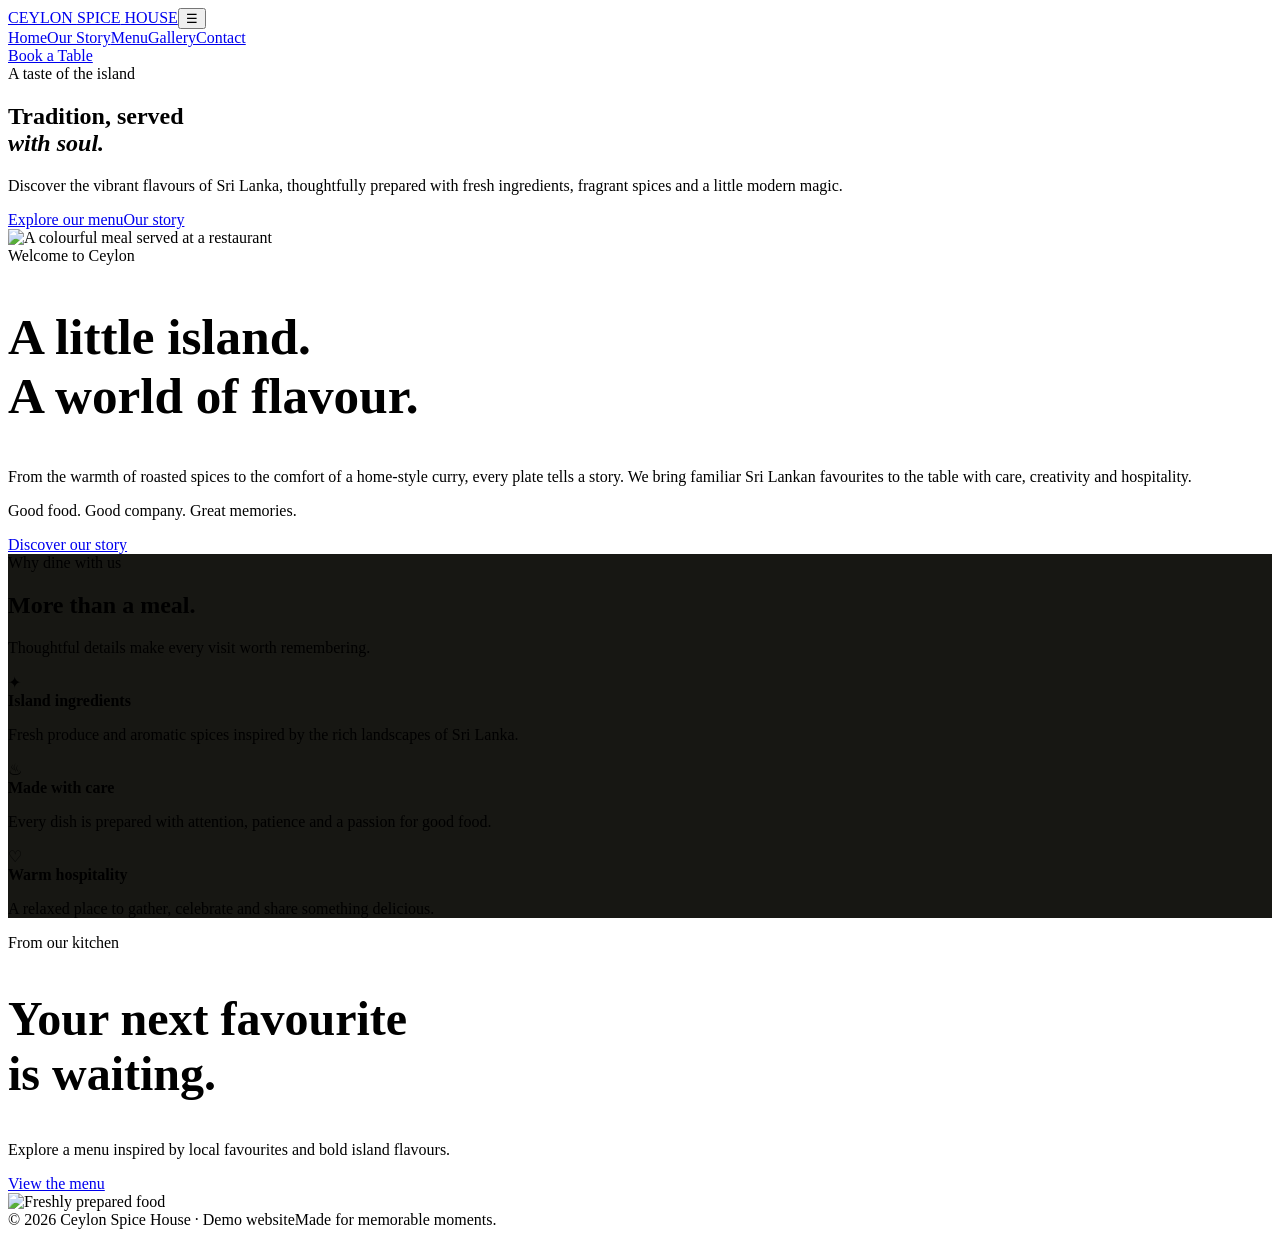
==== index.html @ 9be24517 "Add files via upload" ====
<!doctype html><html lang="en"><head><meta charset="utf-8"><meta name="viewport" content="width=device-width,initial-scale=1"><meta name="description" content="Ceylon Spice House — contemporary Sri Lankan dining with a taste of tradition."><title>Ceylon Spice House | Home</title><link rel="stylesheet" href="assets/style.css"></head><body><header class="nav"><div class="wrap navin"><a class="brand" href="index.html">CEYLON <span>SPICE</span> HOUSE</a><button class="menu-toggle" aria-label="Toggle menu">☰</button><nav class="links"><a href="index.html">Home</a><a href="about.html">Our Story</a><a href="menu.html">Menu</a><a href="gallery.html">Gallery</a><a href="contact.html">Contact</a></nav><a class="nav-cta" href="contact.html">Book a Table</a></div></header><main><section class="hero"><div class="wrap"><div class="hero-content"><div class="eyebrow">A taste of the island</div><h1>Tradition, served<br><em>with soul.</em></h1><p>Discover the vibrant flavours of Sri Lanka, thoughtfully prepared with fresh ingredients, fragrant spices and a little modern magic.</p><div class="actions"><a class="btn fill" href="menu.html">Explore our menu</a><a class="btn" href="about.html">Our story</a></div></div></div></section><section class="section"><div class="wrap split"><div class="frame reveal"><img class="photo" src="https://images.unsplash.com/photo-1547592180-85f173990554?auto=format&fit=crop&w=1000&q=85" alt="A colourful meal served at a restaurant"></div><div class="reveal"><div class="eyebrow">Welcome to Ceylon</div><h2 style="font:600 clamp(36px,4vw,52px) 'Playfair Display'">A little island.<br>A world of flavour.</h2><p class="muted">From the warmth of roasted spices to the comfort of a home-style curry, every plate tells a story. We bring familiar Sri Lankan favourites to the table with care, creativity and hospitality.</p><p class="tag">Good food. Good company. Great memories.</p><a class="btn" href="about.html">Discover our story</a></div></div></section><section class="section" style="background:#171713"><div class="wrap"><div class="section-head reveal"><div class="eyebrow">Why dine with us</div><h2>More than a meal.</h2><p>Thoughtful details make every visit worth remembering.</p></div><div class="features"><article class="feature reveal"><div class="icon">✦</div><b>Island ingredients</b><p>Fresh produce and aromatic spices inspired by the rich landscapes of Sri Lanka.</p></article><article class="feature reveal"><div class="icon">♨</div><b>Made with care</b><p>Every dish is prepared with attention, patience and a passion for good food.</p></article><article class="feature reveal"><div class="icon">♡</div><b>Warm hospitality</b><p>A relaxed place to gather, celebrate and share something delicious.</p></article></div></div></section><section class="section"><div class="wrap split"><div class="reveal"><div class="eyebrow">From our kitchen</div><h2 style="font:600 48px 'Playfair Display'">Your next favourite<br>is waiting.</h2><p class="muted">Explore a menu inspired by local favourites and bold island flavours.</p><a class="btn fill" href="menu.html">View the menu</a></div><img class="photo reveal" src="https://images.unsplash.com/photo-1512621776951-a57141f2eefd?auto=format&fit=crop&w=1000&q=85" alt="Freshly prepared food"></div></section></main><footer class="footer"><div class="wrap footerin"><span>© 2026 Ceylon Spice House · Demo website</span><span>Made for memorable moments.</span></div></footer><script src="assets/main.js"></script><script src="assets/nav.js"></script></body></html>
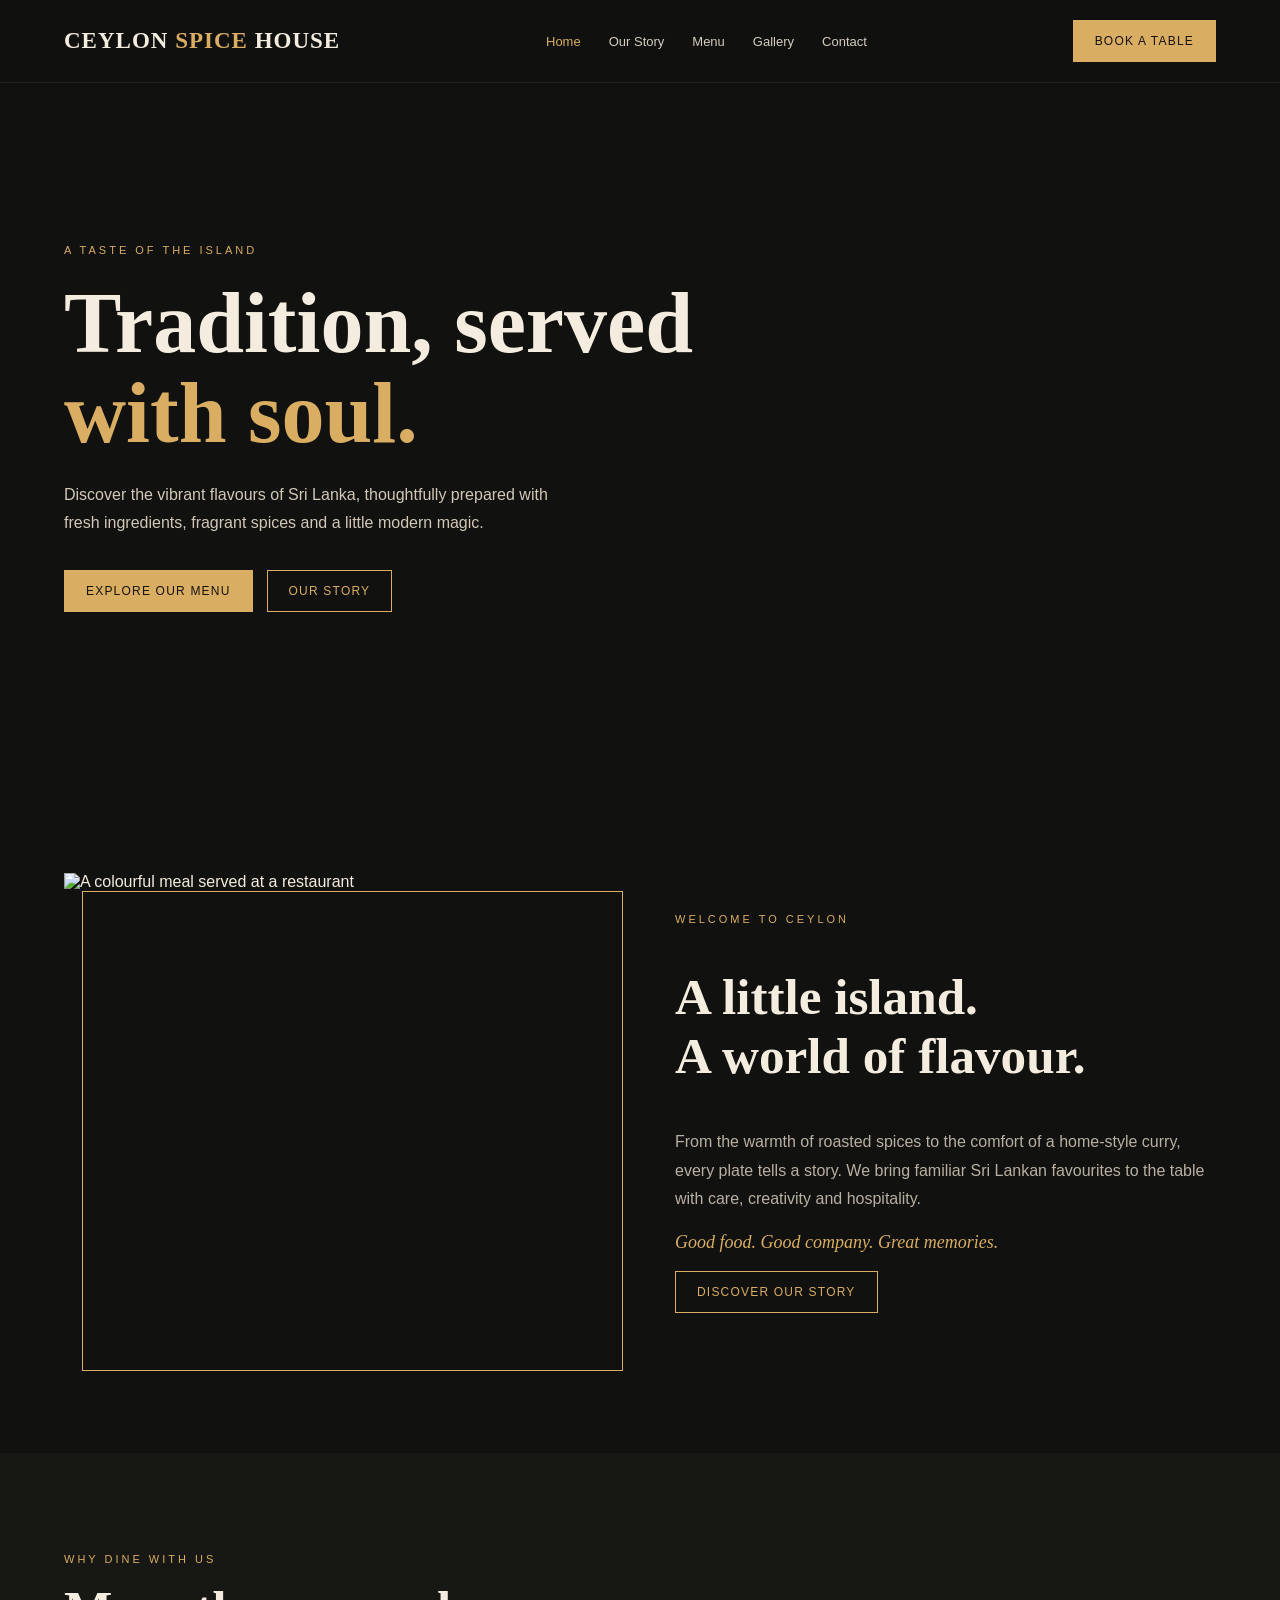
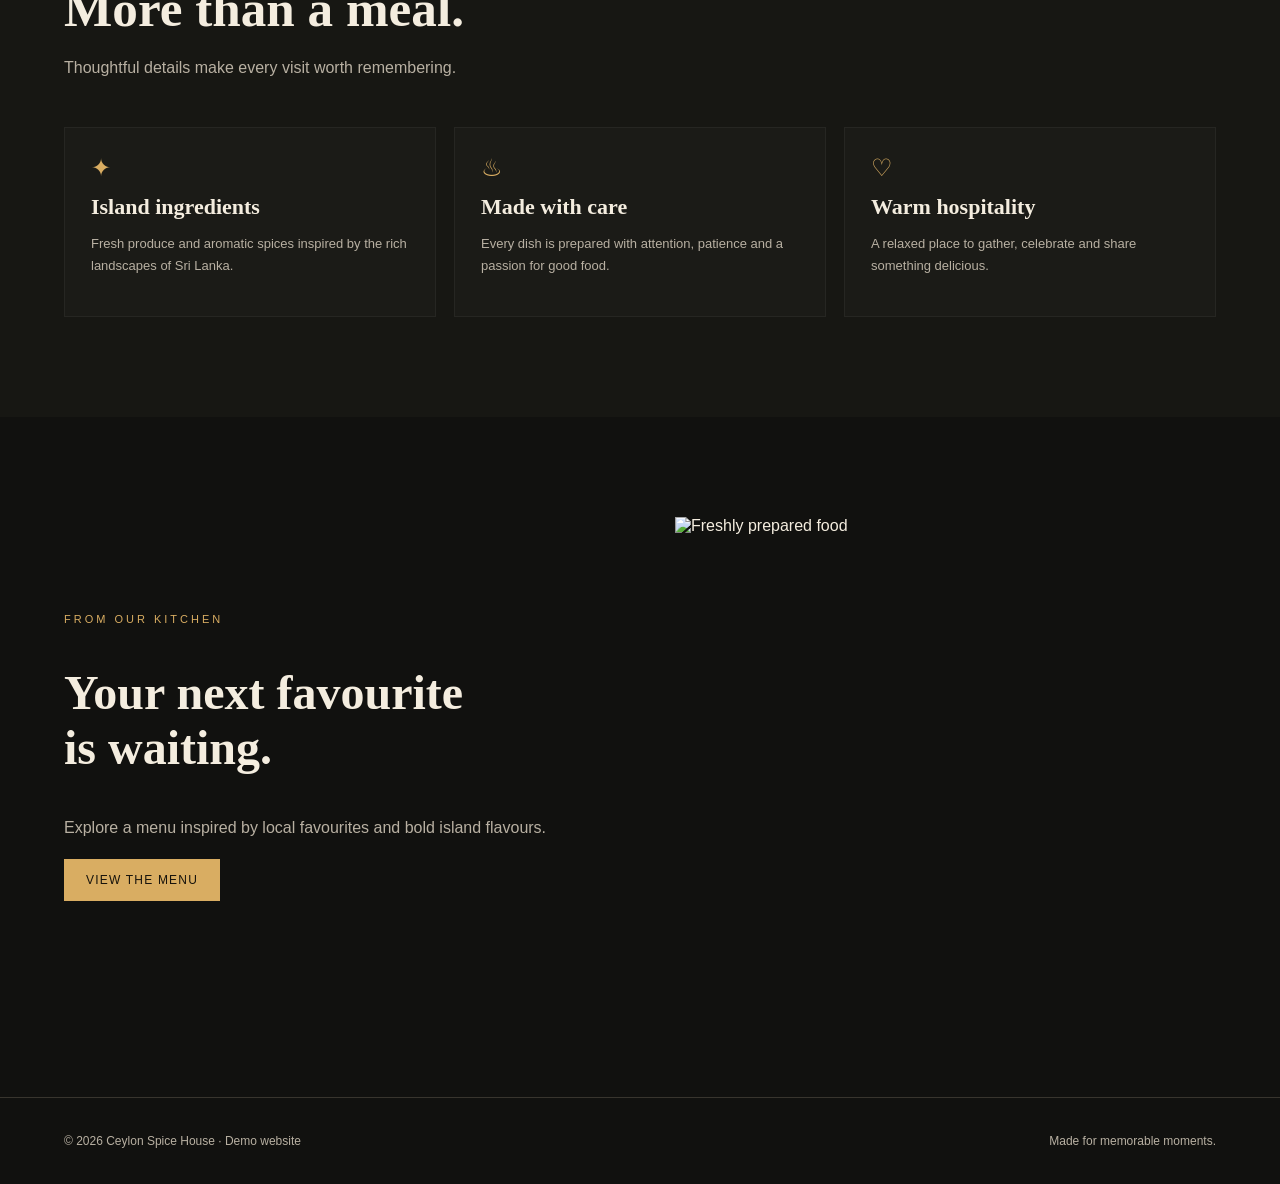
==== commit ffe075d5: "Add files via upload" ====
--- a/index.html
+++ b/index.html
@@ -1 +1 @@
-<!doctype html><html lang="en"><head><meta charset="utf-8"><meta name="viewport" content="width=device-width,initial-scale=1"><meta name="description" content="Ceylon Spice House — contemporary Sri Lankan dining with a taste of tradition."><title>Ceylon Spice House | Home</title><link rel="stylesheet" href="assets/style.css"></head><body><header class="nav"><div class="wrap navin"><a class="brand" href="index.html">CEYLON <span>SPICE</span> HOUSE</a><button class="menu-toggle" aria-label="Toggle menu">☰</button><nav class="links"><a href="index.html">Home</a><a href="about.html">Our Story</a><a href="menu.html">Menu</a><a href="gallery.html">Gallery</a><a href="contact.html">Contact</a></nav><a class="nav-cta" href="contact.html">Book a Table</a></div></header><main><section class="hero"><div class="wrap"><div class="hero-content"><div class="eyebrow">A taste of the island</div><h1>Tradition, served<br><em>with soul.</em></h1><p>Discover the vibrant flavours of Sri Lanka, thoughtfully prepared with fresh ingredients, fragrant spices and a little modern magic.</p><div class="actions"><a class="btn fill" href="menu.html">Explore our menu</a><a class="btn" href="about.html">Our story</a></div></div></div></section><section class="section"><div class="wrap split"><div class="frame reveal"><img class="photo" src="https://images.unsplash.com/photo-1547592180-85f173990554?auto=format&fit=crop&w=1000&q=85" alt="A colourful meal served at a restaurant"></div><div class="reveal"><div class="eyebrow">Welcome to Ceylon</div><h2 style="font:600 clamp(36px,4vw,52px) 'Playfair Display'">A little island.<br>A world of flavour.</h2><p class="muted">From the warmth of roasted spices to the comfort of a home-style curry, every plate tells a story. We bring familiar Sri Lankan favourites to the table with care, creativity and hospitality.</p><p class="tag">Good food. Good company. Great memories.</p><a class="btn" href="about.html">Discover our story</a></div></div></section><section class="section" style="background:#171713"><div class="wrap"><div class="section-head reveal"><div class="eyebrow">Why dine with us</div><h2>More than a meal.</h2><p>Thoughtful details make every visit worth remembering.</p></div><div class="features"><article class="feature reveal"><div class="icon">✦</div><b>Island ingredients</b><p>Fresh produce and aromatic spices inspired by the rich landscapes of Sri Lanka.</p></article><article class="feature reveal"><div class="icon">♨</div><b>Made with care</b><p>Every dish is prepared with attention, patience and a passion for good food.</p></article><article class="feature reveal"><div class="icon">♡</div><b>Warm hospitality</b><p>A relaxed place to gather, celebrate and share something delicious.</p></article></div></div></section><section class="section"><div class="wrap split"><div class="reveal"><div class="eyebrow">From our kitchen</div><h2 style="font:600 48px 'Playfair Display'">Your next favourite<br>is waiting.</h2><p class="muted">Explore a menu inspired by local favourites and bold island flavours.</p><a class="btn fill" href="menu.html">View the menu</a></div><img class="photo reveal" src="https://images.unsplash.com/photo-1512621776951-a57141f2eefd?auto=format&fit=crop&w=1000&q=85" alt="Freshly prepared food"></div></section></main><footer class="footer"><div class="wrap footerin"><span>© 2026 Ceylon Spice House · Demo website</span><span>Made for memorable moments.</span></div></footer><script src="assets/main.js"></script><script src="assets/nav.js"></script></body></html>
+<!doctype html><html lang="en"><head><meta charset="utf-8"><meta name="viewport" content="width=device-width,initial-scale=1"><meta name="description" content="Ceylon Spice House — contemporary Sri Lankan dining with a taste of tradition."><title>Ceylon Spice House | Home</title><link rel="stylesheet" href="style.css"></head><body><header class="nav"><div class="wrap navin"><a class="brand" href="index.html">CEYLON <span>SPICE</span> HOUSE</a><button class="menu-toggle" aria-label="Toggle menu">☰</button><nav class="links"><a href="index.html">Home</a><a href="about.html">Our Story</a><a href="menu.html">Menu</a><a href="gallery.html">Gallery</a><a href="contact.html">Contact</a></nav><a class="nav-cta" href="contact.html">Book a Table</a></div></header><main><section class="hero"><div class="wrap"><div class="hero-content"><div class="eyebrow">A taste of the island</div><h1>Tradition, served<br><em>with soul.</em></h1><p>Discover the vibrant flavours of Sri Lanka, thoughtfully prepared with fresh ingredients, fragrant spices and a little modern magic.</p><div class="actions"><a class="btn fill" href="menu.html">Explore our menu</a><a class="btn" href="about.html">Our story</a></div></div></div></section><section class="section"><div class="wrap split"><div class="frame reveal"><img class="photo" src="https://images.unsplash.com/photo-1547592180-85f173990554?auto=format&fit=crop&w=1000&q=85" alt="A colourful meal served at a restaurant"></div><div class="reveal"><div class="eyebrow">Welcome to Ceylon</div><h2 style="font:600 clamp(36px,4vw,52px) 'Playfair Display'">A little island.<br>A world of flavour.</h2><p class="muted">From the warmth of roasted spices to the comfort of a home-style curry, every plate tells a story. We bring familiar Sri Lankan favourites to the table with care, creativity and hospitality.</p><p class="tag">Good food. Good company. Great memories.</p><a class="btn" href="about.html">Discover our story</a></div></div></section><section class="section" style="background:#171713"><div class="wrap"><div class="section-head reveal"><div class="eyebrow">Why dine with us</div><h2>More than a meal.</h2><p>Thoughtful details make every visit worth remembering.</p></div><div class="features"><article class="feature reveal"><div class="icon">✦</div><b>Island ingredients</b><p>Fresh produce and aromatic spices inspired by the rich landscapes of Sri Lanka.</p></article><article class="feature reveal"><div class="icon">♨</div><b>Made with care</b><p>Every dish is prepared with attention, patience and a passion for good food.</p></article><article class="feature reveal"><div class="icon">♡</div><b>Warm hospitality</b><p>A relaxed place to gather, celebrate and share something delicious.</p></article></div></div></section><section class="section"><div class="wrap split"><div class="reveal"><div class="eyebrow">From our kitchen</div><h2 style="font:600 48px 'Playfair Display'">Your next favourite<br>is waiting.</h2><p class="muted">Explore a menu inspired by local favourites and bold island flavours.</p><a class="btn fill" href="menu.html">View the menu</a></div><img class="photo reveal" src="https://images.unsplash.com/photo-1512621776951-a57141f2eefd?auto=format&fit=crop&w=1000&q=85" alt="Freshly prepared food"></div></section></main><footer class="footer"><div class="wrap footerin"><span>© 2026 Ceylon Spice House · Demo website</span><span>Made for memorable moments.</span></div></footer><script src="main.js"></script><script src="nav.js"></script></body></html>
--- a/style.css
+++ b/style.css
@@ -0,0 +1,2 @@
+@import url('https://fonts.googleapis.com/css2?family=DM+Sans:wght@400;500;600;700&family=Playfair+Display:wght@500;600;700&display=swap');
+:root{--bg:#11110f;--panel:#1b1b17;--gold:#d9ad62;--cream:#f4eddf;--muted:#b8b0a2;--line:#38352e}*{box-sizing:border-box}html{scroll-behavior:smooth}body{margin:0;background:var(--bg);color:var(--cream);font-family:'DM Sans',sans-serif}a{color:inherit;text-decoration:none}.wrap{width:min(1160px,90%);margin:auto}.nav{position:sticky;top:0;z-index:20;background:#11110feF;border-bottom:1px solid #ffffff13;backdrop-filter:blur(16px)}.navin{height:82px;display:flex;align-items:center;justify-content:space-between}.brand{font:600 23px 'Playfair Display';letter-spacing:1px}.brand span{color:var(--gold)}.links{display:flex;gap:28px;align-items:center}.links a{font-size:13px;color:#d5cdbf;transition:.25s}.links a:hover,.links a.active{color:var(--gold)}.nav-cta,.btn{display:inline-flex;align-items:center;justify-content:center;padding:13px 21px;border:1px solid var(--gold);color:var(--gold);font-size:12px;letter-spacing:1.2px;text-transform:uppercase;transition:.25s}.btn.fill,.nav-cta{background:var(--gold);color:#17130c}.btn:hover,.nav-cta:hover{transform:translateY(-3px);background:#edc982;color:#17130c}.menu-toggle{display:none;background:none;border:0;color:var(--cream);font-size:25px}.hero{min-height:690px;display:flex;align-items:center;position:relative;overflow:hidden;background:linear-gradient(90deg,#11110ff2 0%,#11110fbf 47%,#11110f30 100%),url('https://images.unsplash.com/photo-1559339352-11d035aa65de?auto=format&fit=crop&w=1900&q=85') center/cover}.hero:before{content:'';position:absolute;inset:0;background:linear-gradient(0deg,var(--bg),transparent 24%,transparent 80%,var(--bg))}.hero-content{position:relative;max-width:650px;padding:100px 0;animation:rise .9s ease both}.eyebrow{color:var(--gold);font-size:11px;letter-spacing:3px;text-transform:uppercase}.hero h1,.pagehead h1{font:600 clamp(48px,7vw,86px)/1.05 'Playfair Display';margin:22px 0}.hero h1 em{color:var(--gold);font-style:normal}.hero p{color:#d1c8b8;line-height:1.8;max-width:490px;margin:0 0 32px}.actions{display:flex;gap:14px;flex-wrap:wrap}.section{padding:100px 0}.section-head{max-width:650px;margin-bottom:44px}.section-head h2{font:600 clamp(34px,4vw,52px) 'Playfair Display';margin:14px 0}.section-head p,.muted{color:var(--muted);line-height:1.8}.split{display:grid;grid-template-columns:1fr 1fr;gap:70px;align-items:center}.photo{width:100%;height:480px;object-fit:cover;display:block}.frame{position:relative}.frame:after{content:'';position:absolute;inset:18px -18px -18px 18px;border:1px solid var(--gold);z-index:-1}.tag{color:var(--gold);font:italic 18px 'Playfair Display'}.features{display:grid;grid-template-columns:repeat(3,1fr);gap:18px}.feature,.dish{background:var(--panel);padding:26px;border:1px solid #ffffff0c;transition:.3s}.feature:hover,.dish:hover{transform:translateY(-6px);border-color:#d9ad6260}.feature b{font:600 22px 'Playfair Display';display:block;margin:12px 0}.feature p{color:var(--muted);font-size:13px;line-height:1.7}.icon{font-size:24px;color:var(--gold)}.pagehead{padding:105px 0 75px;background:linear-gradient(90deg,#11110fee,#11110f99),url('https://images.unsplash.com/photo-1517248135467-4c7edcad34c4?auto=format&fit=crop&w=1800&q=80') center/cover;border-bottom:1px solid var(--line)}.pagehead h1{font-size:clamp(45px,6vw,70px);margin:15px 0}.pagehead p{max-width:560px;color:#d0c7b8;line-height:1.8}.menu-grid{display:grid;grid-template-columns:repeat(2,1fr);gap:16px}.dish{display:flex;justify-content:space-between;gap:20px}.dish h3{font:600 21px 'Playfair Display';margin:0 0 8px}.dish p{font-size:13px;color:var(--muted);line-height:1.6;margin:0}.price{color:var(--gold);white-space:nowrap;font-weight:700}.gallery{display:grid;grid-template-columns:repeat(3,1fr);gap:14px}.gallery img{width:100%;height:270px;object-fit:cover;transition:.4s;filter:saturate(.8)}.gallery img:hover{transform:scale(1.02);filter:saturate(1.1)}.contact-grid{display:grid;grid-template-columns:1fr 1fr;gap:50px}.contact-item{padding:20px 0;border-bottom:1px solid var(--line)}.contact-item small{color:var(--gold);letter-spacing:2px;text-transform:uppercase}.contact-item p{color:var(--muted);margin-bottom:0}.form{display:grid;gap:14px}.form input,.form textarea,.form select{width:100%;background:#1b1b17;border:1px solid var(--line);padding:15px;color:var(--cream);font:inherit;outline:none}.form input:focus,.form textarea:focus{border-color:var(--gold)}.form textarea{min-height:130px;resize:vertical}.footer{border-top:1px solid var(--line);padding:36px 0;color:var(--muted);font-size:12px}.footerin{display:flex;justify-content:space-between;gap:20px;flex-wrap:wrap}.reveal{opacity:0;transform:translateY(22px);transition:.7s}.reveal.show{opacity:1;transform:none}@keyframes rise{from{opacity:0;transform:translateY(25px)}to{opacity:1;transform:none}}@media(max-width:760px){.navin{height:70px}.menu-toggle{display:block}.links{display:none;position:absolute;top:70px;left:0;right:0;padding:22px 5%;background:#171713;flex-direction:column;align-items:flex-start;border-bottom:1px solid var(--line)}.links.open{display:flex}.nav-cta{display:none}.hero{min-height:620px}.split,.contact-grid{grid-template-columns:1fr;gap:35px}.features{grid-template-columns:1fr}.menu-grid{grid-template-columns:1fr}.gallery{grid-template-columns:repeat(2,1fr)}.gallery img{height:190px}.section{padding:72px 0}.photo{height:350px}.frame:after{inset:12px -10px -12px 10px}}@media(prefers-reduced-motion:reduce){*{scroll-behavior:auto!important;transition:none!important;animation:none!important}}
